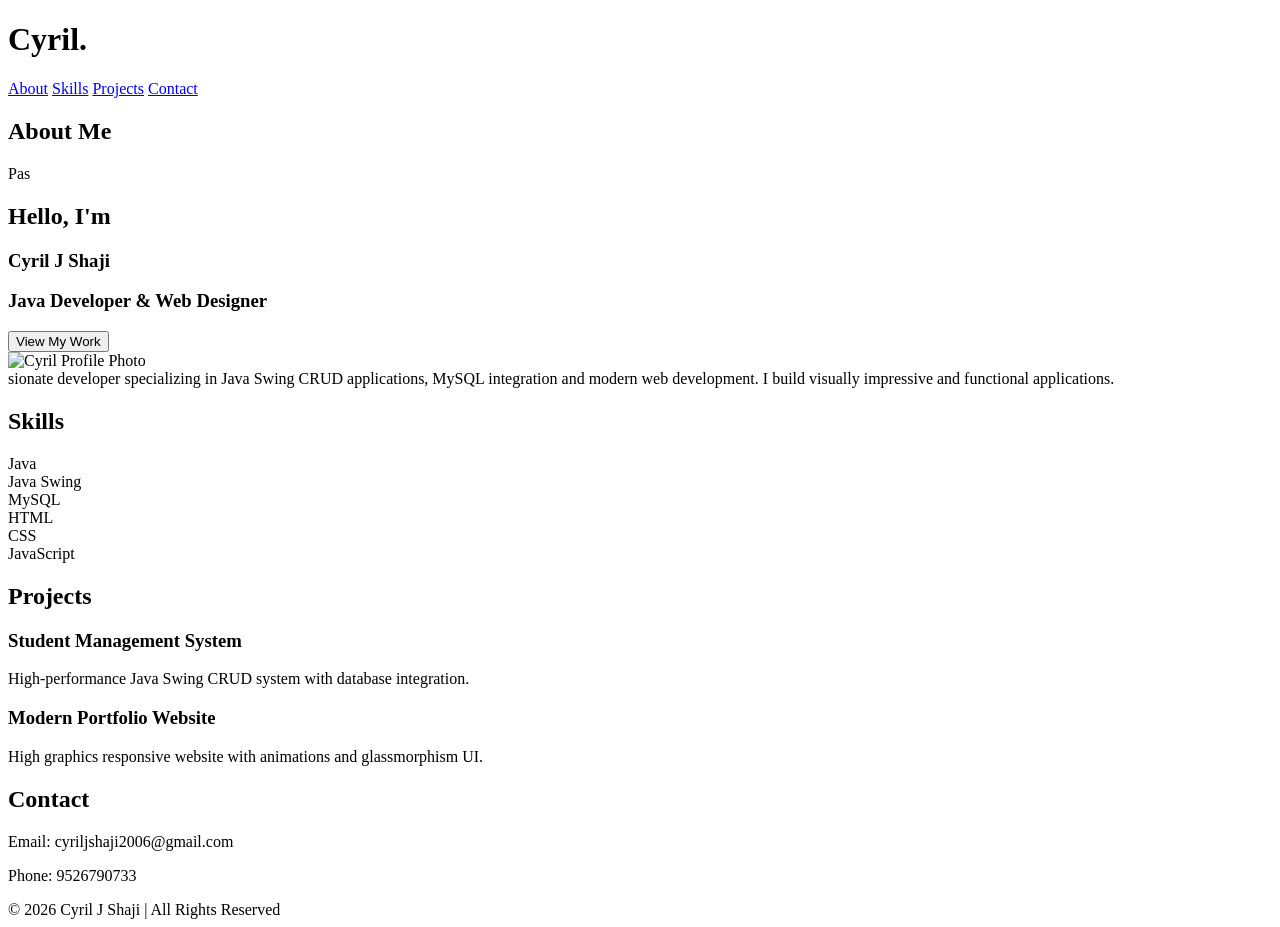
==== index.html @ 5d221eb2 "Update and rename portfolio2/cyrilprofile.html to index.html" ====
<!DOCTYPE html>
<html lang="en">
<head>
    <meta charset="UTF-8">
    <title>Cyril J Shaji | Developer</title>
    <meta name="viewport" content="width=device-width, initial-scale=1.0">
    
    <!-- Google Font -->
    <link href="https://fonts.googleapis.com/css2?family=Poppins:wght@300;600;800&display=swap" rel="stylesheet">
    
    <link rel="stylesheet" href="style.css">
</head>
<body>

    <div class="background-animation"></div>

    <header>
        <h1 class="logo">Cyril.</h1>
        <nav>
            <a href="#about">About</a>
            <a href="#skills">Skills</a>
            <a href="#projects">Projects</a>
            <a href="#contact">Contact</a>
        </nav>
    </header>

    
    </section>

    <section id="about" class="glass-section">
        <h2>About Me</h2>
        <p>
            Pas<section class="hero">
    <div class="hero-content">
        
        <div class="hero-text">
            <h2>Hello, I'm</h2>
            <h1>Cyril J Shaji</h1>
            <h3>Java Developer & Web Designer</h3>
            <button onclick="scrollToSection('projects')">View My Work</button>
        </div>

        <div class="hero-image">
            <img src="profile.jpg.jpg" alt="Cyril Profile Photo">
        </div>

    </div>
sionate developer specializing in Java Swing CRUD applications,
            MySQL integration and modern web development. 
            I build visually impressive and functional applications.
        </p>
    </section>

    <section id="skills" class="glass-section">
        <h2>Skills</h2>
        <div class="skill-grid">
            <div class="skill-card">Java</div>
            <div class="skill-card">Java Swing</div>
            <div class="skill-card">MySQL</div>
            <div class="skill-card">HTML</div>
            <div class="skill-card">CSS</div>
            <div class="skill-card">JavaScript</div>
        </div>
    </section>

    <section id="projects" class="glass-section">
        <h2>Projects</h2>

        <div class="project-card">
            <h3>Student Management System</h3>
            <p>High-performance Java Swing CRUD system with database integration.</p>
        </div>

        <div class="project-card">
            <h3>Modern Portfolio Website</h3>
            <p>High graphics responsive website with animations and glassmorphism UI.</p>
        </div>
    </section>

    <section id="contact" class="glass-section">
        <h2>Contact</h2>
        <p>Email: cyriljshaji2006@gmail.com</p>
        <p>Phone: 9526790733</p>
    </section>

    <footer>
        © 2026 Cyril J Shaji | All Rights Reserved
    </footer>

    <script src="script.js"></script>
</body>
</html>
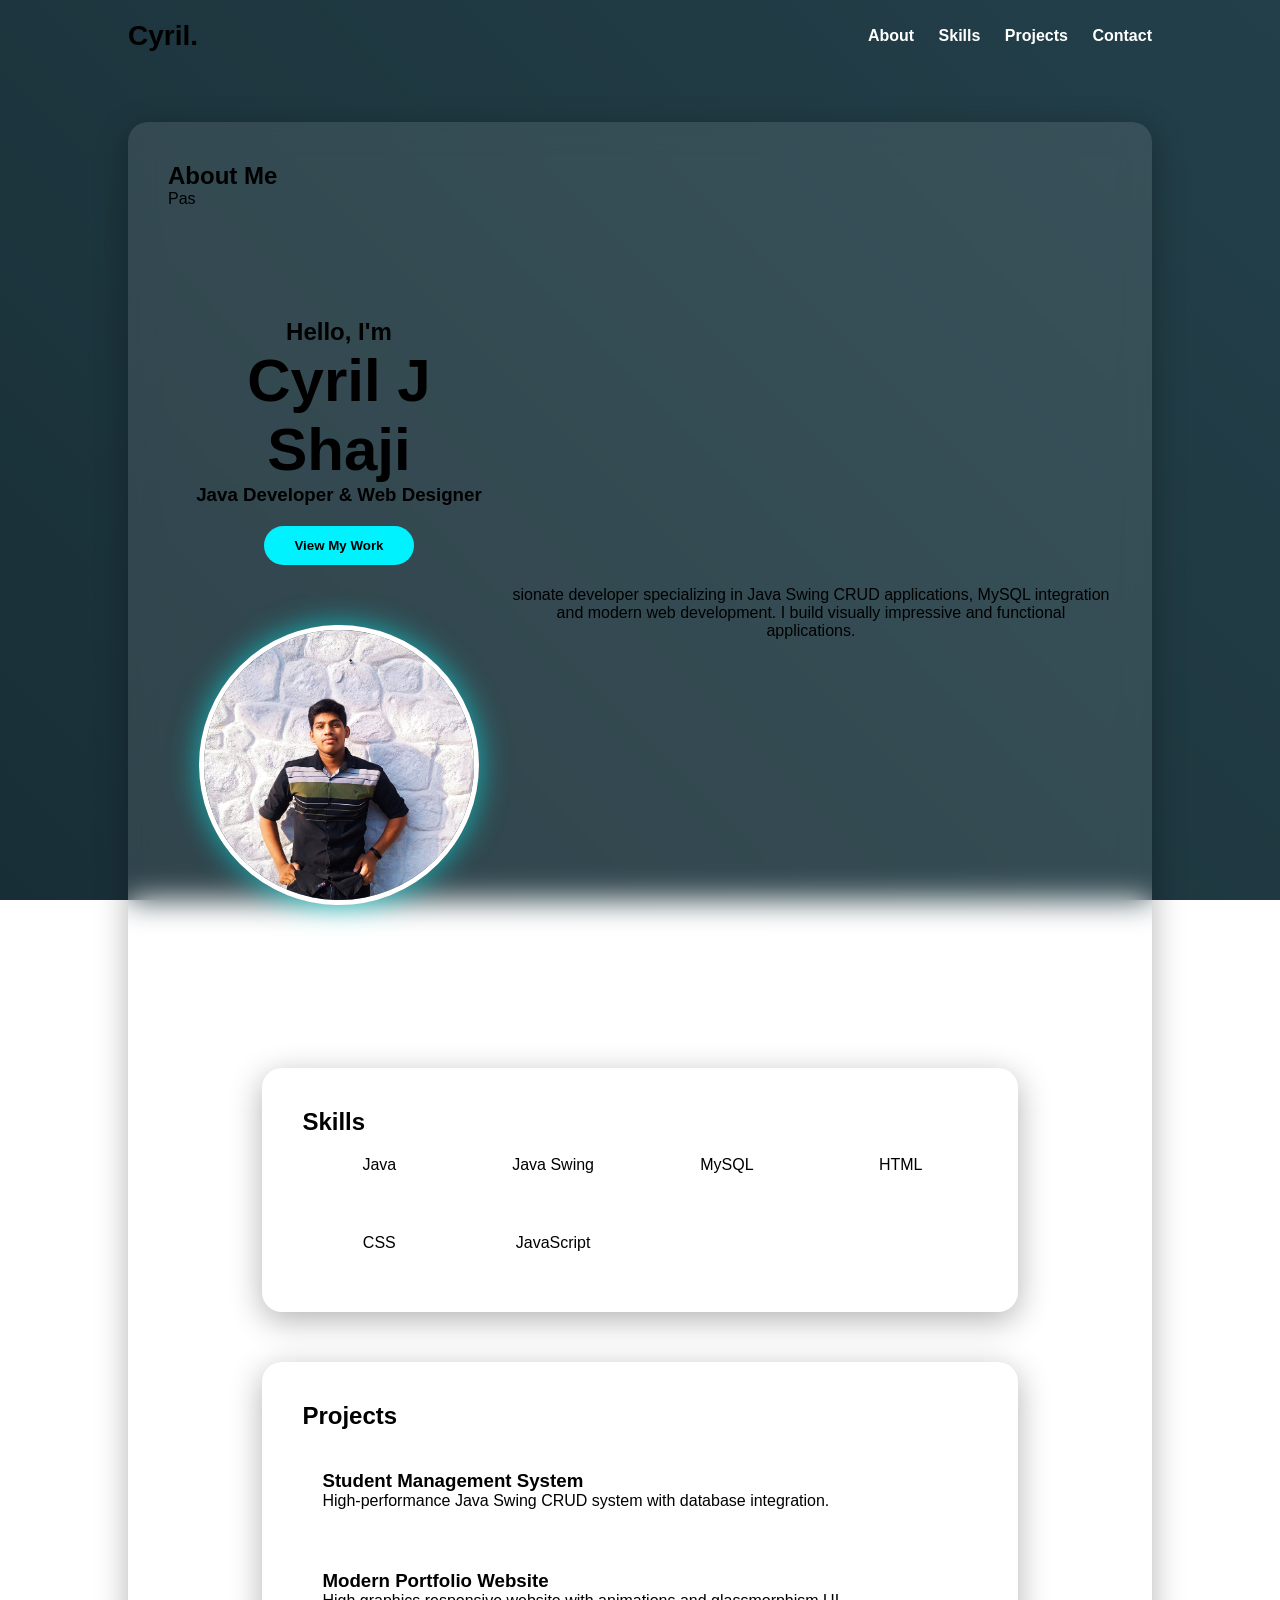
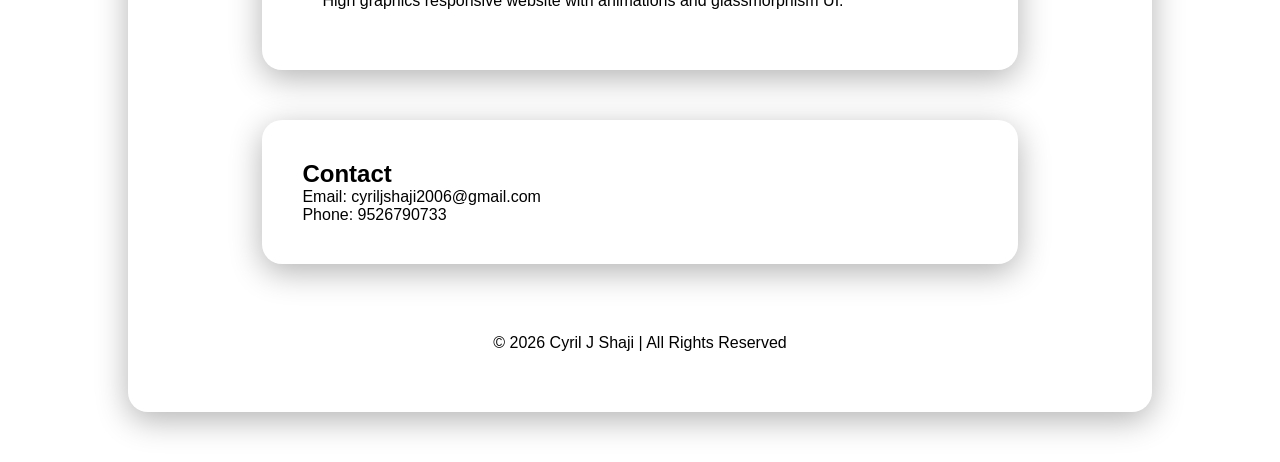
==== commit f168bf60: "Fix HTML structure and formatting issues" ====
--- a/index.html
+++ b/index.html
@@ -8,6 +8,15 @@
     <!-- Google Font -->
     <link href="https://fonts.googleapis.com/css2?family=Poppins:wght@300;600;800&display=swap" rel="stylesheet">
     
+    <link rel="stylesheet" href="style.css">
+</head>
+    <head>
+    <meta charset="UTF-8">
+    <title>Cyril J Shaji | Developer</title>
+
+    <!-- Viewport for mobile -->
+    <meta name="viewport" content="width=device-width, initial-scale=1.0">
+
     <link rel="stylesheet" href="style.css">
 </head>
 <body>
@@ -90,3 +99,4 @@
     <script src="script.js"></script>
 </body>
 </html>
+
--- a/style.css
+++ b/style.css
@@ -0,0 +1,173 @@
+* {
+    margin: 0;
+    padding: 0;
+    box-sizing: border-box;
+    font-family: 'Poppins', sans-serif;
+}
+
+
+/* Header */
+header {
+    display: flex;
+    justify-content: space-between;
+    padding: 20px 10%;
+    align-items: center;
+}
+
+.logo {
+    font-size: 28px;
+    font-weight: 800;
+}
+
+nav a {
+    margin-left: 20px;
+    text-decoration: none;
+    color: white;
+    font-weight: 600;
+}
+
+nav a:hover {body {
+    margin: 0;
+    font-family: 'Poppins', sans-serif;
+    color: white;
+    overflow-x: hidden;
+}
+
+/* Animated Background */
+body {
+    background: linear-gradient(-45deg, #1f1c2c, #928dab, #00c6ff, #0072ff);
+    background-size: 400% 400%;
+    animation: gradientMove 10s ease infinite;
+}
+
+/* Animation */
+@keyframes gradientMove {
+    0% {
+        background-position: 0% 50%;
+    }
+    50% {
+        background-position: 100% 50%;
+    }
+    100% {
+        background-position: 0% 50%;
+    }
+}
+
+    color: #00f2ff;
+}
+
+/* Hero Section */
+.hero {
+    height: 90vh;
+    display: flex;
+    justify-content: center;
+    align-items: center;
+    text-align: center;
+}
+
+.hero h1 {
+    font-size: 60px;
+    font-weight: 800;
+}
+
+.hero button {
+    margin-top: 20px;
+    padding: 12px 30px;
+    border: none;
+    background: #00f2ff;
+    color: black;
+    font-weight: bold;
+    border-radius: 30px;
+    cursor: pointer;
+    transition: 0.3s;
+}
+
+.hero button:hover {
+    transform: scale(1.1);
+}
+
+/* Glass Effect Sections */
+.glass-section {
+    margin: 50px auto;
+    padding: 40px;
+    width: 80%;
+    border-radius: 20px;
+    backdrop-filter: blur(15px);
+    background: rgba(255, 255, 255, 0.1);
+    box-shadow: 0 8px 32px rgba(0, 0, 0, 0.3);
+}
+
+/* Skills */
+.skill-grid {
+    display: grid;
+    grid-template-columns: repeat(auto-fit, minmax(120px, 1fr));
+    gap: 20px;
+}
+
+.skill-card {
+    padding: 20px;
+    text-align: center;
+    border-radius: 10px;
+    background: rgba(255, 255, 255, 0.2);
+    transition: 0.3s;
+}
+
+.skill-card:hover {
+    transform: translateY(-10px);
+}
+
+/* Projects */
+.project-card {
+    margin-top: 20px;
+    padding: 20px;
+    border-radius: 15px;
+    background: rgba(255, 255, 255, 0.15);
+    transition: 0.3s;
+}
+
+.project-card:hover {
+    transform: scale(1.05);
+}
+
+/* Footer */
+footer {
+    text-align: center;
+    padding: 20px;
+    margin-top: 40px;
+}
+.hero-content {
+    display: flex;
+    justify-content: center;
+    align-items: center;
+    gap: 60px;
+    flex-wrap: wrap;
+}
+
+.hero-image img {
+    width: 280px;
+    height: 280px;
+    border-radius: 50%;
+    object-fit: cover;
+    border: 5px solid white;
+    box-shadow: 0 0 30px rgba(0, 255, 255, 0.6);
+    transition: 0.3s;
+}
+
+.hero-image img:hover {
+    transform: scale(1.05);
+}
+.background-animation {
+    position: fixed;
+    width: 100%;
+    height: 100%;
+    background: linear-gradient(45deg, #0f2027, #203a43, #2c5364);
+    background-size: 300% 300%;
+    animation: bgAnimation 8s ease infinite;
+    z-index: -1;
+}
+
+@keyframes bgAnimation {
+    0% { background-position: 0% 50%; }
+    50% { background-position: 100% 50%; }
+    100% { background-position: 0% 50%; }
+}
--- a/style.css
+++ b/style.css
@@ -0,0 +1,173 @@
+* {
+    margin: 0;
+    padding: 0;
+    box-sizing: border-box;
+    font-family: 'Poppins', sans-serif;
+}
+
+
+/* Header */
+header {
+    display: flex;
+    justify-content: space-between;
+    padding: 20px 10%;
+    align-items: center;
+}
+
+.logo {
+    font-size: 28px;
+    font-weight: 800;
+}
+
+nav a {
+    margin-left: 20px;
+    text-decoration: none;
+    color: white;
+    font-weight: 600;
+}
+
+nav a:hover {body {
+    margin: 0;
+    font-family: 'Poppins', sans-serif;
+    color: white;
+    overflow-x: hidden;
+}
+
+/* Animated Background */
+body {
+    background: linear-gradient(-45deg, #1f1c2c, #928dab, #00c6ff, #0072ff);
+    background-size: 400% 400%;
+    animation: gradientMove 10s ease infinite;
+}
+
+/* Animation */
+@keyframes gradientMove {
+    0% {
+        background-position: 0% 50%;
+    }
+    50% {
+        background-position: 100% 50%;
+    }
+    100% {
+        background-position: 0% 50%;
+    }
+}
+
+    color: #00f2ff;
+}
+
+/* Hero Section */
+.hero {
+    height: 90vh;
+    display: flex;
+    justify-content: center;
+    align-items: center;
+    text-align: center;
+}
+
+.hero h1 {
+    font-size: 60px;
+    font-weight: 800;
+}
+
+.hero button {
+    margin-top: 20px;
+    padding: 12px 30px;
+    border: none;
+    background: #00f2ff;
+    color: black;
+    font-weight: bold;
+    border-radius: 30px;
+    cursor: pointer;
+    transition: 0.3s;
+}
+
+.hero button:hover {
+    transform: scale(1.1);
+}
+
+/* Glass Effect Sections */
+.glass-section {
+    margin: 50px auto;
+    padding: 40px;
+    width: 80%;
+    border-radius: 20px;
+    backdrop-filter: blur(15px);
+    background: rgba(255, 255, 255, 0.1);
+    box-shadow: 0 8px 32px rgba(0, 0, 0, 0.3);
+}
+
+/* Skills */
+.skill-grid {
+    display: grid;
+    grid-template-columns: repeat(auto-fit, minmax(120px, 1fr));
+    gap: 20px;
+}
+
+.skill-card {
+    padding: 20px;
+    text-align: center;
+    border-radius: 10px;
+    background: rgba(255, 255, 255, 0.2);
+    transition: 0.3s;
+}
+
+.skill-card:hover {
+    transform: translateY(-10px);
+}
+
+/* Projects */
+.project-card {
+    margin-top: 20px;
+    padding: 20px;
+    border-radius: 15px;
+    background: rgba(255, 255, 255, 0.15);
+    transition: 0.3s;
+}
+
+.project-card:hover {
+    transform: scale(1.05);
+}
+
+/* Footer */
+footer {
+    text-align: center;
+    padding: 20px;
+    margin-top: 40px;
+}
+.hero-content {
+    display: flex;
+    justify-content: center;
+    align-items: center;
+    gap: 60px;
+    flex-wrap: wrap;
+}
+
+.hero-image img {
+    width: 280px;
+    height: 280px;
+    border-radius: 50%;
+    object-fit: cover;
+    border: 5px solid white;
+    box-shadow: 0 0 30px rgba(0, 255, 255, 0.6);
+    transition: 0.3s;
+}
+
+.hero-image img:hover {
+    transform: scale(1.05);
+}
+.background-animation {
+    position: fixed;
+    width: 100%;
+    height: 100%;
+    background: linear-gradient(45deg, #0f2027, #203a43, #2c5364);
+    background-size: 300% 300%;
+    animation: bgAnimation 8s ease infinite;
+    z-index: -1;
+}
+
+@keyframes bgAnimation {
+    0% { background-position: 0% 50%; }
+    50% { background-position: 100% 50%; }
+    100% { background-position: 0% 50%; }
+}
